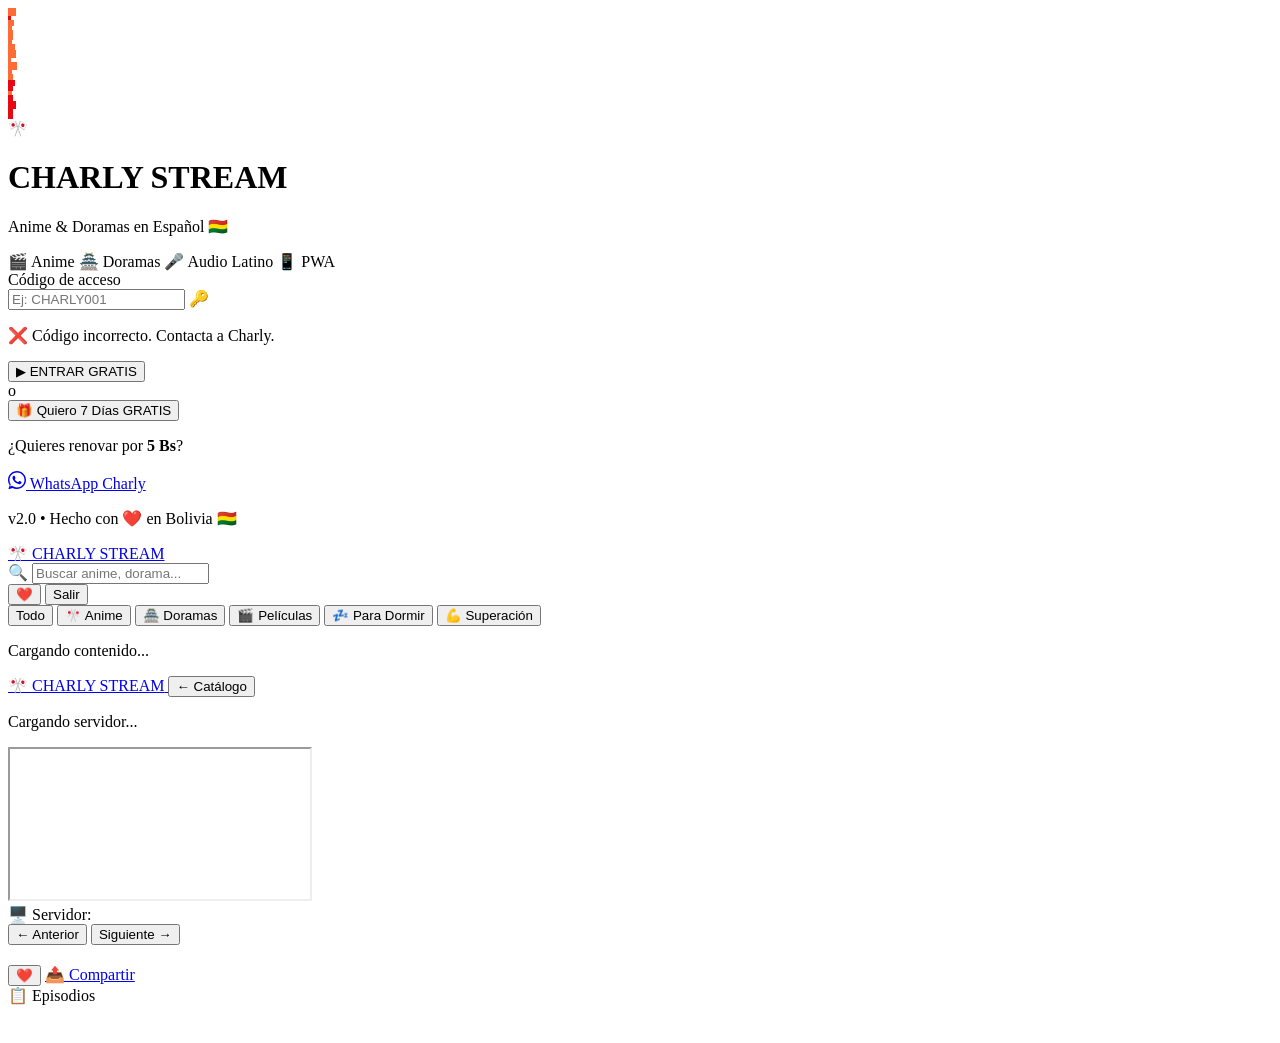
==== streaming/index.html @ 11059c63 "v2.1 auto-servidores Consumet" ====
<!DOCTYPE html>
<html lang="es">
<head>
  <meta charset="UTF-8">
  <meta name="viewport" content="width=device-width, initial-scale=1.0, viewport-fit=cover">
  <title>CHARLY STREAM — Anime & Doramas en Español</title>
  <meta name="description" content="Mira anime y doramas chinos con audio en español. La mejor plataforma de streaming gratuita de Bolivia.">
  <meta name="theme-color" content="#e50914">
  <meta name="mobile-web-app-capable" content="yes">
  <meta name="apple-mobile-web-app-capable" content="yes">
  <meta name="apple-mobile-web-app-status-bar-style" content="black-translucent">
  <meta property="og:title" content="CHARLY STREAM">
  <meta property="og:description" content="Anime & Doramas en Español — Bolivia 🇧🇴">
  <meta property="og:image" content="icons/icon-512.png">
  <link rel="manifest" href="manifest.json">
  <link rel="icon" href="icons/icon-192.png">
  <link rel="apple-touch-icon" href="icons/icon-192.png">
  <link rel="preconnect" href="https://fonts.googleapis.com">
  <link rel="preconnect" href="https://fonts.gstatic.com" crossorigin>
  <link href="https://fonts.googleapis.com/css2?family=Outfit:wght@300;400;500;600;700;800;900&display=swap" rel="stylesheet">
  <link rel="stylesheet" href="styles.css">
</head>
<body>

<!-- ═══════════════════════════════════════
     PAGE 1: LOGIN
═══════════════════════════════════════ -->
<div id="page-login" class="page active">
  <div class="login-particles" id="particles"></div>
  <div class="login-box">
    <div class="login-logo">
      <img src="icons/icon-192.png" alt="Charly Stream" class="login-img-logo" onerror="this.style.display='none'">
      <span class="login-icon-fallback">🎌</span>
    </div>
    <h1 class="login-title">CHARLY STREAM</h1>
    <p class="login-subtitle">Anime & Doramas en Español 🇧🇴</p>
    <div class="login-badges">
      <span class="badge">🎬 Anime</span>
      <span class="badge">🏯 Doramas</span>
      <span class="badge">🎤 Audio Latino</span>
      <span class="badge">📱 PWA</span>
    </div>
    <div class="login-form">
      <label class="form-label" for="input-codigo">Código de acceso</label>
      <div class="form-wrap">
        <input id="input-codigo" class="form-input" type="text"
          placeholder="Ej: CHARLY001" maxlength="20"
          autocomplete="off" autocapitalize="characters">
        <span class="form-icon">🔑</span>
      </div>
      <p class="form-error" id="form-error">❌ Código incorrecto. Contacta a Charly.</p>
      <button class="btn-primary" id="btn-ingresar" onclick="ingresarConCodigo()">
        <span>▶ ENTRAR GRATIS</span>
      </button>
      <div class="divider"><span>o</span></div>
      <button class="btn-trial" onclick="mostrarPrueba()">🎁 Quiero 7 Días GRATIS</button>
    </div>
    <div class="login-footer">
      <p>¿Quieres renovar por <strong>5 Bs</strong>?</p>
      <a href="https://wa.me/59165657865?text=Hola%20Charly%2C%20quiero%20acceso%20a%20Charly%20Stream" class="btn-wa" target="_blank">
        <svg width="18" height="18" viewBox="0 0 24 24" fill="currentColor"><path d="M17.472 14.382c-.297-.149-1.758-.867-2.03-.967-.273-.099-.471-.148-.67.15-.197.297-.767.966-.94 1.164-.173.199-.347.223-.644.075-.297-.15-1.255-.463-2.39-1.475-.883-.788-1.48-1.761-1.653-2.059-.173-.297-.018-.458.13-.606.134-.133.298-.347.446-.52.149-.174.198-.298.298-.497.099-.198.05-.371-.025-.52-.075-.149-.669-1.612-.916-2.207-.242-.579-.487-.5-.669-.51-.173-.008-.371-.01-.57-.01-.198 0-.52.074-.792.372-.272.297-1.04 1.016-1.04 2.479 0 1.462 1.065 2.875 1.213 3.074.149.198 2.096 3.2 5.077 4.487.709.306 1.262.489 1.694.625.712.227 1.36.195 1.871.118.571-.085 1.758-.719 2.006-1.413.248-.694.248-1.289.173-1.413-.074-.124-.272-.198-.57-.347z"/><path d="M12 0C5.373 0 0 5.373 0 12c0 2.625.846 5.059 2.284 7.034L.789 23.492a.5.5 0 00.612.638l4.769-1.416A11.94 11.94 0 0012 24c6.627 0 12-5.373 12-12S18.627 0 12 0zm0 22c-2.239 0-4.308-.724-5.993-1.953l-.42-.305-2.834.841.89-2.722-.334-.444A9.96 9.96 0 012 12C2 6.477 6.477 2 12 2s10 4.477 10 10-4.477 10-10 10z"/></svg>
        WhatsApp Charly
      </a>
    </div>
    <p class="login-version">v2.0 • Hecho con ❤️ en Bolivia 🇧🇴</p>
  </div>
</div>

<!-- ═══════════════════════════════════════
     PAGE 2: CATÁLOGO
═══════════════════════════════════════ -->
<div id="page-catalog" class="page">

  <!-- Navbar -->
  <nav class="navbar" id="navbar">
    <a href="#" class="nav-logo" onclick="irACatalogo(); return false;">
      <span class="nav-logo-icon">🎌</span>
      <span class="nav-logo-text">CHARLY STREAM</span>
    </a>
    <div class="nav-search-wrap">
      <span class="nav-search-icon">🔍</span>
      <input id="search-input" type="text" placeholder="Buscar anime, dorama..." oninput="buscar(this.value)">
    </div>
    <div class="nav-right">
      <span id="nav-dias" class="nav-dias"></span>
      <button class="nav-fav-btn" onclick="toggleFavoritesView()" title="Mis Favoritos">❤️</button>
      <button class="nav-exit-btn" onclick="cerrarSesion()">Salir</button>
    </div>
  </nav>

  <!-- Hero Slider -->
  <div class="hero-section" id="hero-section">
    <div class="hero-slider" id="hero-slider">
      <div class="hero-slide active" id="hero-slide-0">
        <div class="hero-bg" id="hero-bg-0"></div>
        <div class="hero-overlay"></div>
        <div class="hero-content" id="hero-content-0"></div>
      </div>
      <div class="hero-slide" id="hero-slide-1">
        <div class="hero-bg" id="hero-bg-1"></div>
        <div class="hero-overlay"></div>
        <div class="hero-content" id="hero-content-1"></div>
      </div>
      <div class="hero-slide" id="hero-slide-2">
        <div class="hero-bg" id="hero-bg-2"></div>
        <div class="hero-overlay"></div>
        <div class="hero-content" id="hero-content-2"></div>
      </div>
    </div>
    <div class="hero-dots" id="hero-dots"></div>
  </div>

  <!-- Filtros -->
  <div class="filters-bar">
    <button class="filter-btn active" onclick="filtrar('todo',this)" id="filter-todo">Todo</button>
    <button class="filter-btn" onclick="filtrar('anime',this)">🎌 Anime</button>
    <button class="filter-btn" onclick="filtrar('dorama',this)">🏯 Doramas</button>
    <button class="filter-btn" onclick="filtrar('pelicula',this)">🎬 Películas</button>
    <button class="filter-btn" onclick="filtrar('dormir',this)">💤 Para Dormir</button>
    <button class="filter-btn" onclick="filtrar('superacion',this)">💪 Superación</button>
  </div>

  <!-- Cargando... -->
  <div class="loading-state" id="loading-state">
    <div class="spinner"></div>
    <p>Cargando contenido...</p>
  </div>

  <!-- Catálogo Principal -->
  <main class="catalog-main" id="catalog-main" style="display:none">

    <!-- Búsqueda -->
    <div id="search-results" style="display:none">
      <div class="section-header">
        <span class="section-title">🔍 Resultados: <span id="search-term" style="color:var(--red)"></span></span>
      </div>
      <div class="cards-grid" id="search-grid"></div>
    </div>

    <!-- Favoritos -->
    <div id="fav-section" style="display:none">
      <div class="section-header">
        <span class="section-title">❤️ Mis Favoritos</span>
        <a href="#" class="see-all" onclick="toggleFavoritesView();return false;">← Volver</a>
      </div>
      <div class="cards-grid" id="fav-grid"></div>
      <p id="fav-empty" style="display:none;color:var(--text3);padding:20px;">Aún no tienes favoritos. Haz clic en ❤️ en cualquier título.</p>
    </div>

    <!-- Continuar Viendo -->
    <div class="section-row" id="sec-continuar" style="display:none">
      <div class="section-header">
        <span class="section-title">▶ Continuar Viendo</span>
      </div>
      <div class="cards-row" id="grid-continuar"></div>
    </div>

    <!-- Top 10 -->
    <div class="section-row" id="sec-top10">
      <div class="section-header">
        <span class="section-title">🔥 Top 10 Esta Semana</span>
      </div>
      <div class="cards-row top10-row" id="grid-top10"></div>
    </div>

    <!-- Anime -->
    <div class="section-row" id="sec-anime">
      <div class="section-header">
        <span class="section-title">🎌 Anime Explosivo</span>
        <a href="#" class="see-all" onclick="filtrar('anime',null);return false;">Ver todo →</a>
      </div>
      <div class="cards-row" id="grid-anime"></div>
    </div>

    <!-- Doramas -->
    <div class="section-row" id="sec-doramas">
      <div class="section-header">
        <span class="section-title">🏯 Doramas Chinos</span>
        <a href="#" class="see-all" onclick="filtrar('dorama',null);return false;">Ver todo →</a>
      </div>
      <div class="cards-row" id="grid-doramas"></div>
    </div>

    <!-- Películas -->
    <div class="section-row" id="sec-peliculas">
      <div class="section-header">
        <span class="section-title">🎬 Películas</span>
        <a href="#" class="see-all" onclick="filtrar('pelicula',null);return false;">Ver todo →</a>
      </div>
      <div class="cards-row" id="grid-peliculas"></div>
    </div>

    <!-- Para Dormir -->
    <div class="section-row" id="sec-dormir">
      <div class="section-header">
        <span class="section-title">💤 Para Dormir</span>
        <a href="#" class="see-all" onclick="filtrar('dormir',null);return false;">Ver todo →</a>
      </div>
      <div class="cards-row" id="grid-dormir"></div>
    </div>

    <!-- Superación -->
    <div class="section-row" id="sec-superacion">
      <div class="section-header">
        <span class="section-title">💪 Mensajes de Superación</span>
        <a href="#" class="see-all" onclick="filtrar('superacion',null);return false;">Ver todo →</a>
      </div>
      <div class="cards-row" id="grid-superacion"></div>
    </div>

  </main>

  <!-- Modal Detalle -->
  <div class="modal-overlay" id="modal-detail" style="display:none" onclick="cerrarDetalle(event)">
    <div class="modal-detail-box" id="modal-detail-box">
      <button class="modal-close" onclick="cerrarDetalle()">✕</button>
      <div class="detail-hero">
        <img id="detail-banner" src="" alt="" class="detail-banner-img">
        <div class="detail-hero-overlay"></div>
        <div class="detail-hero-content">
          <div id="detail-badge" class="detail-type-badge"></div>
          <h2 id="detail-title" class="detail-title"></h2>
          <div class="detail-meta" id="detail-meta"></div>
          <div class="detail-btns">
            <button class="btn-play-detail" id="detail-play-btn" onclick="reproducirDesdeDetalle()">▶ Reproducir</button>
            <button class="btn-fav-detail" id="detail-fav-btn" onclick="toggleFavorito()">❤️ Favorito</button>
          </div>
        </div>
      </div>
      <div class="detail-body">
        <p id="detail-sinopsis" class="detail-sinopsis"></p>
        <div class="detail-tags" id="detail-tags"></div>
        <div id="detail-episodes-wrap" class="detail-episodes-wrap">
          <h3 class="detail-ep-title">📋 Episodios</h3>
          <div class="detail-episodes" id="detail-episodes"></div>
        </div>
        <div id="detail-servers-wrap" style="display:none">
          <h3 class="detail-ep-title">🖥️ Servidores</h3>
          <div class="server-btns" id="detail-servers"></div>
        </div>
      </div>
    </div>
  </div>

</div>

<!-- ═══════════════════════════════════════
     PAGE 3: REPRODUCTOR
═══════════════════════════════════════ -->
<div id="page-player" class="page">

  <nav class="navbar navbar-player">
    <a href="#" class="nav-logo" onclick="irACatalogo(); return false;">
      <span class="nav-logo-icon">🎌</span>
      <span class="nav-logo-text">CHARLY STREAM</span>
    </a>
    <button class="btn-back-catalog" onclick="irACatalogo()">← Catálogo</button>
  </nav>

  <div class="player-layout">

    <!-- Video principal -->
    <div class="player-main">
      <div class="player-wrap" id="player-wrap">
        <!-- HLS nativo -->
        <video id="player-video" class="player-video" controls playsinline
          style="display:none"></video>
        <!-- iframe embed -->
        <div class="iframe-loading" id="iframe-loading">
          <div class="spinner"></div>
          <p>Cargando servidor...</p>
        </div>
        <iframe id="player-iframe" class="player-iframe"
          src="about:blank"
          allow="autoplay; fullscreen; picture-in-picture"
          allowfullscreen></iframe>
        <!-- Error servidor -->
        <div class="server-error" id="server-error" style="display:none">
          <div>😞</div>
          <p>Este servidor no está disponible.</p>
          <button onclick="intentarSiguienteServidor()">Intentar Servidor Siguiente →</button>
        </div>
      </div>

      <!-- Controles multi-servidor -->
      <div class="player-controls-bar">
        <div class="server-selector" id="server-selector">
          <span class="server-label">🖥️ Servidor:</span>
          <div class="server-btns-row" id="server-btns-row"></div>
        </div>
        <div class="player-ep-nav">
          <button class="btn-prev-ep" id="btn-prev-ep" onclick="cambiarEpisodio(-1)">← Anterior</button>
          <button class="btn-next-ep" id="btn-next-ep" onclick="cambiarEpisodio(1)">Siguiente →</button>
        </div>
      </div>

      <!-- Info del episodio -->
      <div class="player-info-bar">
        <div>
          <h2 class="player-show-title" id="player-show-title"></h2>
          <p class="player-ep-label" id="player-ep-label"></p>
        </div>
        <div class="player-info-actions">
          <button class="btn-fav-player" id="btn-fav-player" onclick="toggleFavorito()">❤️</button>
          <a id="btn-wa-share" href="#" class="btn-share-wa" target="_blank">📤 Compartir</a>
        </div>
      </div>
      <div class="player-sinopsis" id="player-sinopsis"></div>
    </div>

    <!-- Sidebar episodios -->
    <div class="player-sidebar" id="player-sidebar">
      <div class="sidebar-title">📋 Episodios</div>
      <div class="episodes-list" id="episodes-list"></div>
    </div>

  </div>

  <!-- Countdown siguiente episodio -->
  <div class="next-ep-countdown" id="next-ep-countdown" style="display:none">
    <div class="next-ep-info">
      <span>Siguiente episodio en</span>
      <strong id="countdown-num">10</strong>
    </div>
    <div class="next-ep-actions">
      <button onclick="cancelarCountdown()">Cancelar</button>
      <button class="btn-next-now" onclick="reproducirSiguienteEpisodio()">▶ Reproducir Ahora</button>
    </div>
  </div>

</div>

<!-- ═══════════════════════════════════════
     MODAL: ACCESO EXPIRADO
═══════════════════════════════════════ -->
<div class="modal-overlay" id="modal-expiry" style="display:none">
  <div class="modal-box">
    <div class="modal-icon">⏰</div>
    <h2 class="modal-title">¡Tu acceso expiró!</h2>
    <p class="modal-desc">Renueva tu acceso por solo:</p>
    <div class="modal-price">5 Bs / mes</div>
    <a href="https://wa.me/59165657865?text=Hola%20Charly%2C%20quiero%20renovar%20mi%20acceso%20a%20Charly%20Stream%20-%205%20Bs" class="btn-wa" target="_blank">
      <svg width="18" height="18" viewBox="0 0 24 24" fill="currentColor"><path d="M17.472 14.382c-.297-.149-1.758-.867-2.03-.967-.273-.099-.471-.148-.67.15-.197.297-.767.966-.94 1.164-.173.199-.347.223-.644.075-.297-.15-1.255-.463-2.39-1.475-.883-.788-1.48-1.761-1.653-2.059-.173-.297-.018-.458.13-.606.134-.133.298-.347.446-.52.149-.174.198-.298.298-.497.099-.198.05-.371-.025-.52-.075-.149-.669-1.612-.916-2.207-.242-.579-.487-.5-.669-.51-.173-.008-.371-.01-.57-.01-.198 0-.52.074-.792.372-.272.297-1.04 1.016-1.04 2.479 0 1.462 1.065 2.875 1.213 3.074.149.198 2.096 3.2 5.077 4.487.709.306 1.262.489 1.694.625.712.227 1.36.195 1.871.118.571-.085 1.758-.719 2.006-1.413.248-.694.248-1.289.173-1.413-.074-.124-.272-.198-.57-.347z"/><path d="M12 0C5.373 0 0 5.373 0 12c0 2.625.846 5.059 2.284 7.034L.789 23.492a.5.5 0 00.612.638l4.769-1.416A11.94 11.94 0 0012 24c6.627 0 12-5.373 12-12S18.627 0 12 0zm0 22c-2.239 0-4.308-.724-5.993-1.953l-.42-.305-2.834.841.89-2.722-.334-.444A9.96 9.96 0 012 12C2 6.477 6.477 2 12 2s10 4.477 10 10-4.477 10-10 10z"/></svg>
      Pagar 5 Bs — WhatsApp
    </a>
    <br><br>
    <button onclick="cerrarSesion()" class="btn-logout-modal">Cerrar sesión</button>
  </div>
</div>

<!-- Toast -->
<div class="toast" id="toast"></div>

<!-- WhatsApp flotante -->
<a href="https://wa.me/59165657865" class="wa-float" target="_blank" aria-label="WhatsApp">
  <svg width="26" height="26" viewBox="0 0 24 24" fill="#fff"><path d="M17.472 14.382c-.297-.149-1.758-.867-2.03-.967-.273-.099-.471-.148-.67.15-.197.297-.767.966-.94 1.164-.173.199-.347.223-.644.075-.297-.15-1.255-.463-2.39-1.475-.883-.788-1.48-1.761-1.653-2.059-.173-.297-.018-.458.13-.606.134-.133.298-.347.446-.52.149-.174.198-.298.298-.497.099-.198.05-.371-.025-.52-.075-.149-.669-1.612-.916-2.207-.242-.579-.487-.5-.669-.51-.173-.008-.371-.01-.57-.01-.198 0-.52.074-.792.372-.272.297-1.04 1.016-1.04 2.479 0 1.462 1.065 2.875 1.213 3.074.149.198 2.096 3.2 5.077 4.487.709.306 1.262.489 1.694.625.712.227 1.36.195 1.871.118.571-.085 1.758-.719 2.006-1.413.248-.694.248-1.289.173-1.413-.074-.124-.272-.198-.57-.347z"/><path d="M12 0C5.373 0 0 5.373 0 12c0 2.625.846 5.059 2.284 7.034L.789 23.492a.5.5 0 00.612.638l4.769-1.416A11.94 11.94 0 0012 24c6.627 0 12-5.373 12-12S18.627 0 12 0zm0 22c-2.239 0-4.308-.724-5.993-1.953l-.42-.305-2.834.841.89-2.722-.334-.444A9.96 9.96 0 012 12C2 6.477 6.477 2 12 2s10 4.477 10 10-4.477 10-10 10z"/></svg>
  <span class="wa-pulse"></span>
</a>

<!-- HLS.js -->
<script src="https://cdn.jsdelivr.net/npm/hls.js@1.5.7/dist/hls.min.js"></script>
<script src="datos.js"></script>
<script src="app.js"></script>
</body>
</html>
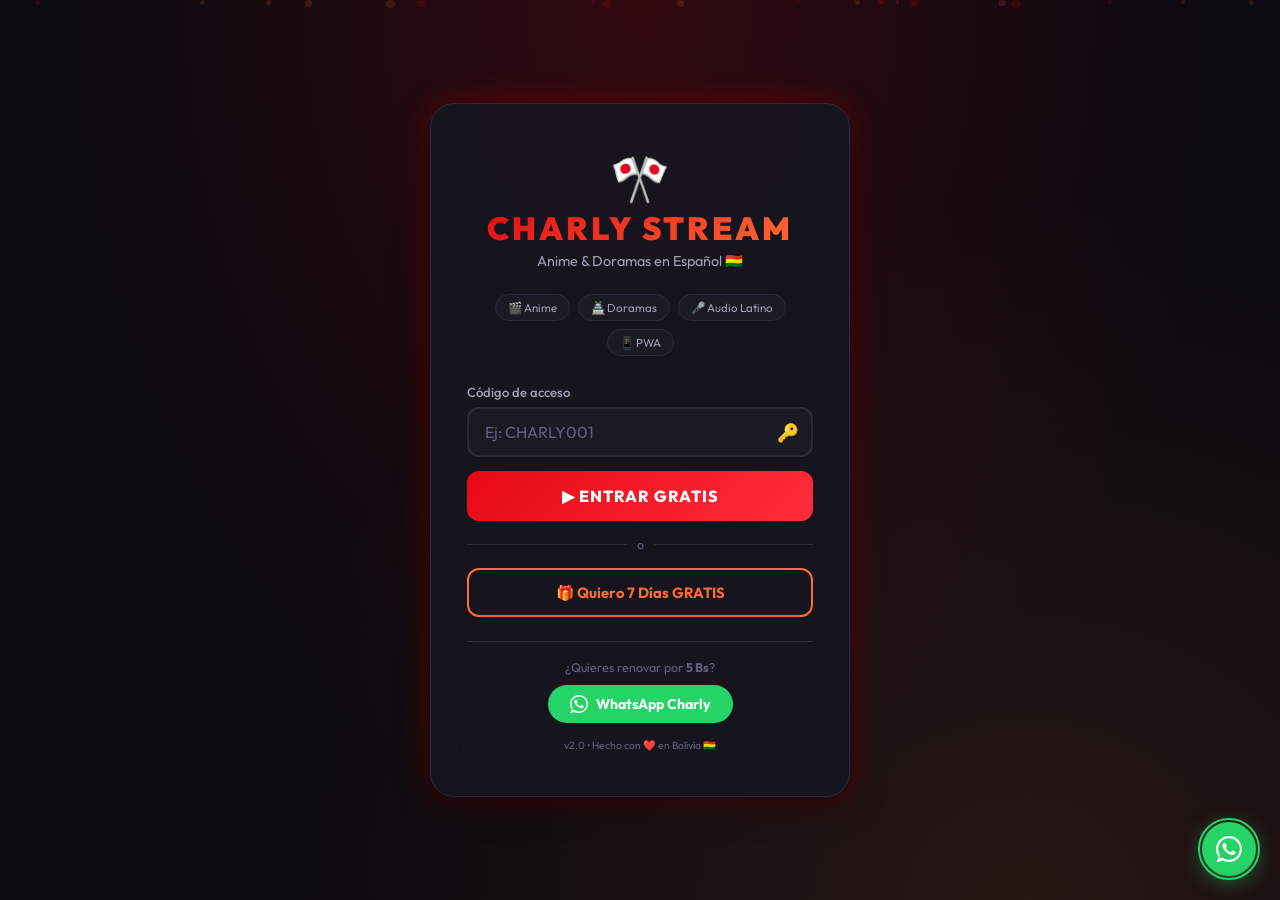
==== commit 1bce056f: "v2.1 auto-servidores Consumet" ====
--- a/streaming/index.html
+++ b/streaming/index.html
@@ -116,6 +116,8 @@
     <button class="filter-btn" onclick="filtrar('anime',this)">🎌 Anime</button>
     <button class="filter-btn" onclick="filtrar('dorama',this)">🏯 Doramas</button>
     <button class="filter-btn" onclick="filtrar('pelicula',this)">🎬 Películas</button>
+    <button class="filter-btn filter-btn-sport" onclick="filtrar('deporte',this)">⚽ Deportes</button>
+    <button class="filter-btn filter-btn-music" onclick="filtrar('musica',this)">🎵 Música</button>
     <button class="filter-btn" onclick="filtrar('dormir',this)">💤 Para Dormir</button>
     <button class="filter-btn" onclick="filtrar('superacion',this)">💪 Superación</button>
   </div>
@@ -197,6 +199,24 @@
         <a href="#" class="see-all" onclick="filtrar('dormir',null);return false;">Ver todo →</a>
       </div>
       <div class="cards-row" id="grid-dormir"></div>
+    </div>
+
+    <!-- Deportes -->
+    <div class="section-row" id="sec-deportes">
+      <div class="section-header">
+        <span class="section-title">⚽ Deportes en Vivo — Mundial 2026</span>
+        <a href="#" class="see-all" onclick="filtrar('deporte',null);return false;">Ver todo →</a>
+      </div>
+      <div class="cards-row" id="grid-deportes"></div>
+    </div>
+
+    <!-- Música -->
+    <div class="section-row" id="sec-musica">
+      <div class="section-header">
+        <span class="section-title">🎵 Música Latina — Top Hits</span>
+        <a href="#" class="see-all" onclick="filtrar('musica',null);return false;">Ver todo →</a>
+      </div>
+      <div class="cards-row" id="grid-musica"></div>
     </div>
 
     <!-- Superación -->
@@ -359,6 +379,21 @@
 
 <!-- HLS.js -->
 <script src="https://cdn.jsdelivr.net/npm/hls.js@1.5.7/dist/hls.min.js"></script>
+
+<!-- Music Player Bar -->
+<div class="music-bar" id="music-bar" style="display:none">
+  <img class="music-bar-thumb" id="music-bar-thumb" src="" alt="">
+  <div class="music-bar-info">
+    <div class="music-bar-title" id="music-bar-title">—</div>
+    <div class="music-bar-artist" id="music-bar-artist">Charly Stream Music</div>
+  </div>
+  <div class="music-bar-controls">
+    <button class="music-ctrl-btn" onclick="musicPrev()" title="Anterior">⏮</button>
+    <button class="music-ctrl-btn music-play-btn" id="music-play-btn" onclick="musicPlayPause()" title="Play/Pause">⏸</button>
+    <button class="music-ctrl-btn" onclick="musicNext()" title="Siguiente">⏭</button>
+    <button class="music-ctrl-btn" onclick="musicClose()" title="Cerrar">✕</button>
+  </div>
+</div>
 <script src="datos.js"></script>
 <script src="app.js"></script>
 </body>
--- a/streaming/styles.css
+++ b/streaming/styles.css
@@ -0,0 +1,291 @@
+@import url('https://fonts.googleapis.com/css2?family=Outfit:wght@300;400;500;600;700;800;900&display=swap');
+:root{--bg:#0a0a0f;--bg2:#111118;--bg3:#1a1a24;--card:#16161f;--border:#2a2a3a;--red:#e50914;--red2:#ff2d3a;--orange:#ff6b35;--gold:#ffd700;--text:#fff;--text2:#a0a0b8;--text3:#606080;--r:12px;--shadow:0 8px 32px rgba(0,0,0,.6);--glow:0 0 30px rgba(229,9,20,.4);--tr:all .3s cubic-bezier(.4,0,.2,1);}
+*,*::before,*::after{margin:0;padding:0;box-sizing:border-box;}
+html{scroll-behavior:smooth;}
+body{font-family:'Outfit',sans-serif;background:var(--bg);color:var(--text);overflow-x:hidden;min-height:100vh;}
+a{text-decoration:none;color:inherit;}
+img{max-width:100%;display:block;}
+button{cursor:pointer;border:none;background:none;font-family:inherit;}
+::-webkit-scrollbar{width:5px;height:5px;}
+::-webkit-scrollbar-track{background:var(--bg2);}
+::-webkit-scrollbar-thumb{background:var(--red);border-radius:3px;}
+.page{display:none;min-height:100vh;}
+.page.active{display:block;}
+/* LOGIN */
+#page-login.active{display:flex;align-items:center;justify-content:center;min-height:100vh;padding:20px;background:radial-gradient(ellipse at 50% 0%,rgba(229,9,20,.18) 0%,transparent 65%),radial-gradient(ellipse at 80% 100%,rgba(255,107,53,.12) 0%,transparent 55%),var(--bg);}
+.login-particles{position:fixed;inset:0;pointer-events:none;z-index:0;overflow:hidden;}
+.particle{position:absolute;border-radius:50%;animation:floatUp linear infinite;opacity:.15;}
+@keyframes floatUp{from{transform:translateY(100vh) scale(0);opacity:.2;}to{transform:translateY(-10vh) scale(1);opacity:0;}}
+.login-box{position:relative;z-index:1;background:rgba(22,22,31,.92);border:1px solid var(--border);border-radius:24px;padding:44px 36px;width:100%;max-width:420px;box-shadow:var(--shadow),var(--glow);backdrop-filter:blur(20px);text-align:center;animation:slideUp .6s ease;}
+@keyframes slideUp{from{opacity:0;transform:translateY(28px);}to{opacity:1;transform:translateY(0);}}
+.login-img-logo{width:70px;height:70px;border-radius:50%;margin:0 auto 6px;border:2px solid var(--red);}
+.login-icon-fallback{font-size:3rem;display:block;}
+.login-title{font-size:2rem;font-weight:900;letter-spacing:3px;background:linear-gradient(135deg,var(--red),var(--orange));-webkit-background-clip:text;-webkit-text-fill-color:transparent;margin-bottom:4px;}
+.login-subtitle{color:var(--text2);font-size:.9rem;margin-bottom:24px;}
+.login-badges{display:flex;gap:8px;justify-content:center;flex-wrap:wrap;margin-bottom:28px;}
+.badge{background:var(--bg3);border:1px solid var(--border);border-radius:20px;padding:5px 12px;font-size:.72rem;color:var(--text2);}
+.login-form{text-align:left;}
+.form-label{display:block;font-size:.82rem;color:var(--text2);margin-bottom:7px;font-weight:500;}
+.form-wrap{position:relative;margin-bottom:14px;}
+.form-input{width:100%;padding:13px 44px 13px 16px;background:var(--bg3);border:2px solid var(--border);border-radius:var(--r);color:var(--text);font-size:1rem;font-family:inherit;font-weight:700;letter-spacing:2px;transition:var(--tr);outline:none;text-transform:uppercase;}
+.form-input:focus{border-color:var(--red);box-shadow:0 0 0 3px rgba(229,9,20,.15);}
+.form-input::placeholder{color:var(--text3);text-transform:none;letter-spacing:0;font-weight:400;}
+.form-icon{position:absolute;right:14px;top:50%;transform:translateY(-50%);font-size:1.1rem;pointer-events:none;}
+.form-error{color:#ff4d4f;font-size:.78rem;margin-bottom:10px;display:none;}
+.form-error.show{display:block;}
+.btn-primary{width:100%;padding:15px;border-radius:var(--r);background:linear-gradient(135deg,var(--red),var(--red2));color:#fff;font-size:1rem;font-weight:800;letter-spacing:1px;transition:var(--tr);position:relative;overflow:hidden;}
+.btn-primary:hover{transform:translateY(-2px);box-shadow:var(--glow);}
+.divider{display:flex;align-items:center;gap:10px;margin:16px 0;color:var(--text3);font-size:.78rem;}
+.divider::before,.divider::after{content:'';flex:1;height:1px;background:var(--border);}
+.btn-trial{width:100%;padding:13px;border-radius:var(--r);border:2px solid var(--orange);color:var(--orange);font-size:.92rem;font-weight:700;transition:var(--tr);}
+.btn-trial:hover{background:var(--orange);color:#fff;transform:translateY(-2px);}
+.login-footer{margin-top:24px;padding-top:18px;border-top:1px solid var(--border);text-align:center;}
+.login-footer p{font-size:.78rem;color:var(--text3);margin-bottom:10px;}
+.btn-wa{display:inline-flex;align-items:center;gap:8px;background:#25D366;color:#fff;padding:10px 22px;border-radius:50px;font-weight:700;font-size:.88rem;transition:var(--tr);}
+.btn-wa:hover{background:#1da851;transform:translateY(-2px);box-shadow:0 4px 20px rgba(37,211,102,.4);}
+.login-version{margin-top:16px;font-size:.65rem;color:var(--text3);}
+/* NAVBAR */
+.navbar{position:fixed;top:0;left:0;right:0;z-index:100;padding:10px 20px;background:linear-gradient(180deg,rgba(10,10,15,.98) 0%,rgba(10,10,15,.85) 100%);backdrop-filter:blur(20px);border-bottom:1px solid rgba(255,255,255,.05);display:flex;align-items:center;justify-content:space-between;gap:12px;}
+.nav-logo{display:flex;align-items:center;gap:8px;flex-shrink:0;}
+.nav-logo-icon{font-size:1.5rem;}
+.nav-logo-text{font-size:1.2rem;font-weight:900;letter-spacing:2px;background:linear-gradient(135deg,var(--red),var(--orange));-webkit-background-clip:text;-webkit-text-fill-color:transparent;}
+.nav-search-wrap{flex:1;max-width:320px;position:relative;}
+.nav-search-wrap input{width:100%;padding:9px 14px 9px 38px;background:var(--bg3);border:1px solid var(--border);border-radius:50px;color:var(--text);font-family:inherit;font-size:.88rem;outline:none;transition:var(--tr);}
+.nav-search-wrap input:focus{border-color:var(--red);}
+.nav-search-icon{position:absolute;left:12px;top:50%;transform:translateY(-50%);color:var(--text3);font-size:.9rem;}
+.nav-right{display:flex;align-items:center;gap:8px;}
+.nav-dias{font-size:.78rem;color:var(--text2);padding:6px 12px;border:1px solid var(--border);border-radius:50px;white-space:nowrap;}
+.nav-fav-btn,.nav-exit-btn{padding:7px 14px;border-radius:50px;font-size:.82rem;font-weight:600;transition:var(--tr);border:1px solid var(--border);color:var(--text2);}
+.nav-fav-btn:hover{border-color:var(--red);color:var(--red);}
+.nav-exit-btn:hover{background:var(--red);color:#fff;border-color:var(--red);}
+.navbar-player .btn-back-catalog{padding:8px 16px;border-radius:50px;border:1px solid var(--border);color:var(--text2);font-size:.85rem;font-weight:600;transition:var(--tr);}
+.navbar-player .btn-back-catalog:hover{background:var(--red);color:#fff;border-color:var(--red);}
+/* HERO */
+.hero-section{position:relative;height:520px;overflow:hidden;margin-top:60px;}
+.hero-slider{width:100%;height:100%;}
+.hero-slide{position:absolute;inset:0;opacity:0;transition:opacity .8s ease;}
+.hero-slide.active{opacity:1;}
+.hero-bg{position:absolute;inset:0;background-size:cover;background-position:center;animation:heroZoom 10s ease-in-out infinite alternate;}
+@keyframes heroZoom{from{transform:scale(1);}to{transform:scale(1.05);}}
+.hero-overlay{position:absolute;inset:0;background:linear-gradient(to right,rgba(10,10,15,.95) 0%,rgba(10,10,15,.6) 50%,transparent 100%),linear-gradient(to top,rgba(10,10,15,1) 0%,transparent 50%);}
+.hero-content{position:absolute;bottom:70px;left:44px;max-width:500px;}
+.hero-badge-type{display:inline-flex;padding:4px 12px;border-radius:4px;font-size:.7rem;font-weight:800;letter-spacing:1px;background:var(--red);margin-bottom:12px;}
+.hero-title-main{font-size:2.6rem;font-weight:900;line-height:1.1;margin-bottom:8px;}
+.hero-meta-row{display:flex;align-items:center;gap:10px;margin-bottom:10px;flex-wrap:wrap;}
+.hero-meta-row span{font-size:.82rem;color:var(--text2);}
+.hero-rating-badge{color:var(--gold)!important;font-weight:700!important;}
+.hero-desc-text{font-size:.9rem;color:var(--text2);line-height:1.6;margin-bottom:20px;display:-webkit-box;-webkit-line-clamp:3;-webkit-box-orient:vertical;overflow:hidden;}
+.hero-action-btns{display:flex;gap:10px;flex-wrap:wrap;}
+.btn-hero-play{display:flex;align-items:center;gap:8px;padding:12px 26px;border-radius:50px;background:var(--red);color:#fff;font-size:.95rem;font-weight:800;transition:var(--tr);border:none;cursor:pointer;}
+.btn-hero-play:hover{background:var(--red2);transform:scale(1.04);box-shadow:var(--glow);}
+.btn-hero-info{display:flex;align-items:center;gap:8px;padding:12px 22px;border-radius:50px;background:rgba(255,255,255,.15);color:#fff;font-size:.95rem;font-weight:700;backdrop-filter:blur(10px);border:1px solid rgba(255,255,255,.2);cursor:pointer;transition:var(--tr);}
+.btn-hero-info:hover{background:rgba(255,255,255,.25);}
+.hero-dots{position:absolute;bottom:20px;left:44px;display:flex;gap:8px;z-index:10;}
+.hero-dot{width:8px;height:8px;border-radius:50%;background:rgba(255,255,255,.3);cursor:pointer;transition:var(--tr);}
+.hero-dot.active{background:var(--red);width:24px;border-radius:4px;}
+/* FILTERS */
+.filters-bar{display:flex;gap:8px;padding:14px 20px;overflow-x:auto;border-bottom:1px solid var(--border);}
+.filters-bar::-webkit-scrollbar{display:none;}
+.filter-btn{padding:7px 18px;border-radius:50px;border:1px solid var(--border);color:var(--text2);font-size:.82rem;font-weight:600;transition:var(--tr);white-space:nowrap;background:none;}
+.filter-btn:hover,.filter-btn.active{background:var(--red);border-color:var(--red);color:#fff;}
+/* LOADING */
+.loading-state{display:flex;flex-direction:column;align-items:center;justify-content:center;gap:14px;padding:80px 20px;color:var(--text2);}
+.spinner{width:40px;height:40px;border:3px solid var(--border);border-top-color:var(--red);border-radius:50%;animation:spin .8s linear infinite;}
+@keyframes spin{to{transform:rotate(360deg);}}
+/* CATALOG */
+.catalog-main{padding:0 20px 80px;}
+.section-row{margin:32px 0;}
+.section-header{display:flex;align-items:center;justify-content:space-between;margin-bottom:14px;}
+.section-title{font-size:1.1rem;font-weight:800;display:flex;align-items:center;gap:8px;}
+.section-title::before{content:'';width:4px;height:20px;background:var(--red);border-radius:2px;display:inline-block;}
+.see-all{font-size:.82rem;color:var(--red);font-weight:600;transition:var(--tr);}
+.see-all:hover{color:var(--orange);}
+.cards-row{display:flex;gap:12px;overflow-x:auto;padding-bottom:8px;scroll-snap-type:x mandatory;}
+.cards-row::-webkit-scrollbar{height:3px;}
+.cards-row::-webkit-scrollbar-thumb{background:var(--red);}
+.cards-grid{display:grid;grid-template-columns:repeat(auto-fill,minmax(150px,1fr));gap:14px;}
+/* CARD */
+.card{position:relative;border-radius:var(--r);overflow:hidden;background:var(--card);border:1px solid var(--border);transition:var(--tr);cursor:pointer;scroll-snap-align:start;flex-shrink:0;width:160px;}
+.card:hover{transform:translateY(-5px) scale(1.02);border-color:var(--red);box-shadow:0 12px 40px rgba(229,9,20,.3);}
+.card-poster{width:100%;height:230px;object-fit:cover;transition:var(--tr);}
+.card:hover .card-poster{transform:scale(1.05);}
+.card-overlay{position:absolute;inset:0;background:linear-gradient(to top,rgba(10,10,15,.95) 0%,transparent 55%);opacity:0;transition:var(--tr);display:flex;align-items:center;justify-content:center;}
+.card:hover .card-overlay{opacity:1;}
+.card-play{width:48px;height:48px;border-radius:50%;background:rgba(229,9,20,.9);display:flex;align-items:center;justify-content:center;font-size:1.2rem;transform:scale(.7);transition:var(--tr);}
+.card:hover .card-play{transform:scale(1);}
+.card-fav{position:absolute;top:8px;right:8px;font-size:1rem;opacity:0;transition:var(--tr);z-index:5;background:rgba(0,0,0,.5);border-radius:50%;width:30px;height:30px;display:flex;align-items:center;justify-content:center;}
+.card:hover .card-fav{opacity:1;}
+.card-fav.active{opacity:1!important;}
+.card-badge-new{position:absolute;top:8px;left:8px;background:var(--red);color:#fff;font-size:.6rem;font-weight:800;letter-spacing:1px;padding:3px 7px;border-radius:4px;}
+.card-progress{position:absolute;bottom:60px;left:0;right:0;height:3px;background:rgba(255,255,255,.1);}
+.card-progress-bar{height:100%;background:var(--red);transition:width .3s;}
+.card-info{padding:9px 11px;}
+.card-title{font-size:.82rem;font-weight:700;margin-bottom:3px;white-space:nowrap;overflow:hidden;text-overflow:ellipsis;}
+.card-meta-row{font-size:.7rem;color:var(--text2);display:flex;align-items:center;gap:6px;}
+.card-audio-badge{font-size:.62rem;padding:2px 7px;border-radius:10px;font-weight:700;}
+.card-audio-badge.latino{background:rgba(255,215,0,.15);color:var(--gold);}
+.card-audio-badge.subs{background:rgba(255,107,53,.15);color:var(--orange);}
+.card-rating-val{color:var(--gold);font-weight:700;}
+/* TOP10 */
+.top10-row .card{position:relative;}
+.top10-num{position:absolute;bottom:58px;left:-4px;font-size:4rem;font-weight:900;line-height:1;color:transparent;-webkit-text-stroke:2px var(--border);z-index:3;pointer-events:none;}
+.card:hover .top10-num{-webkit-text-stroke-color:var(--red);}
+/* DETAIL MODAL */
+.modal-overlay{position:fixed;inset:0;z-index:200;background:rgba(0,0,0,.85);backdrop-filter:blur(8px);display:flex;align-items:flex-end;justify-content:center;padding:0;}
+.modal-detail-box{background:var(--bg2);border-radius:24px 24px 0 0;width:100%;max-width:860px;max-height:92vh;overflow-y:auto;position:relative;animation:slideUpModal .4s ease;}
+@keyframes slideUpModal{from{transform:translateY(60px);opacity:0;}to{transform:translateY(0);opacity:1;}}
+.modal-close{position:absolute;top:14px;right:14px;z-index:10;width:34px;height:34px;border-radius:50%;background:rgba(0,0,0,.6);color:#fff;font-size:1rem;display:flex;align-items:center;justify-content:center;transition:var(--tr);}
+.modal-close:hover{background:var(--red);}
+.detail-hero{position:relative;height:280px;overflow:hidden;}
+.detail-banner-img{width:100%;height:100%;object-fit:cover;}
+.detail-hero-overlay{position:absolute;inset:0;background:linear-gradient(to top,rgba(17,17,24,1) 0%,rgba(17,17,24,.4) 60%,transparent 100%);}
+.detail-hero-content{position:absolute;bottom:20px;left:20px;right:20px;}
+.detail-type-badge{display:inline-flex;padding:3px 10px;border-radius:4px;font-size:.65rem;font-weight:800;background:var(--red);letter-spacing:1px;margin-bottom:8px;}
+.detail-title{font-size:1.6rem;font-weight:900;margin-bottom:6px;}
+.detail-meta{display:flex;gap:10px;flex-wrap:wrap;margin-bottom:12px;}
+.detail-meta span{font-size:.8rem;color:var(--text2);}
+.detail-btns{display:flex;gap:10px;}
+.btn-play-detail{display:flex;align-items:center;gap:7px;padding:11px 22px;border-radius:50px;background:var(--red);color:#fff;font-weight:800;font-size:.9rem;transition:var(--tr);border:none;cursor:pointer;}
+.btn-play-detail:hover{background:var(--red2);transform:scale(1.04);}
+.btn-fav-detail{padding:11px 18px;border-radius:50px;border:1px solid var(--border);color:var(--text2);font-size:.88rem;font-weight:600;transition:var(--tr);}
+.btn-fav-detail:hover,.btn-fav-detail.active{border-color:var(--red);color:var(--red);}
+.detail-body{padding:16px 20px 24px;}
+.detail-sinopsis{font-size:.9rem;color:var(--text2);line-height:1.7;margin-bottom:14px;}
+.detail-tags{display:flex;gap:7px;flex-wrap:wrap;margin-bottom:20px;}
+.detail-tag{background:var(--bg3);border:1px solid var(--border);border-radius:20px;padding:4px 12px;font-size:.72rem;color:var(--text2);}
+.detail-ep-title{font-size:1rem;font-weight:800;margin-bottom:12px;}
+.detail-episodes{display:flex;flex-direction:column;gap:8px;max-height:260px;overflow-y:auto;}
+.detail-ep-item{display:flex;align-items:center;gap:12px;padding:12px 14px;background:var(--bg3);border-radius:var(--r);cursor:pointer;transition:var(--tr);border:1px solid transparent;}
+.detail-ep-item:hover{border-color:var(--red);background:rgba(229,9,20,.08);}
+.detail-ep-num{min-width:36px;height:36px;border-radius:8px;background:var(--bg2);display:flex;align-items:center;justify-content:center;font-size:.8rem;font-weight:700;color:var(--text2);}
+.detail-ep-info{flex:1;}
+.detail-ep-name{font-size:.85rem;font-weight:600;}
+.detail-ep-dur{font-size:.72rem;color:var(--text3);margin-top:2px;}
+.detail-ep-play{color:var(--red);opacity:0;transition:var(--tr);}
+.detail-ep-item:hover .detail-ep-play{opacity:1;}
+.server-btns{display:flex;gap:8px;flex-wrap:wrap;}
+.server-btn{padding:8px 16px;border-radius:var(--r);border:2px solid var(--border);background:var(--bg3);color:var(--text2);font-size:.82rem;font-weight:700;transition:var(--tr);cursor:pointer;}
+.server-btn:hover,.server-btn.active{border-color:var(--red);background:rgba(229,9,20,.12);color:var(--text);}
+/* PLAYER */
+#page-player{background:var(--bg);padding-top:60px;}
+.player-layout{display:flex;gap:0;min-height:calc(100vh - 60px);}
+.player-main{flex:1;min-width:0;}
+.player-wrap{position:relative;width:100%;padding-top:56.25%;background:#000;}
+.player-video{position:absolute;inset:0;width:100%;height:100%;border:none;}
+.player-iframe{position:absolute;inset:0;width:100%;height:100%;border:none;}
+.iframe-loading{position:absolute;inset:0;display:flex;flex-direction:column;align-items:center;justify-content:center;gap:12px;background:#000;color:var(--text2);z-index:5;}
+.server-error{position:absolute;inset:0;display:flex;flex-direction:column;align-items:center;justify-content:center;gap:14px;background:#0a0a0f;color:var(--text2);text-align:center;padding:20px;}
+.server-error div{font-size:3rem;}
+.server-error button{padding:10px 22px;border-radius:50px;background:var(--red);color:#fff;font-weight:700;transition:var(--tr);}
+.server-error button:hover{background:var(--red2);}
+.player-controls-bar{padding:12px 16px;background:var(--bg2);border-bottom:1px solid var(--border);display:flex;align-items:center;justify-content:space-between;gap:12px;flex-wrap:wrap;}
+.server-selector{display:flex;align-items:center;gap:8px;flex-wrap:wrap;}
+.server-label{font-size:.8rem;color:var(--text3);font-weight:600;}
+.server-btns-row{display:flex;gap:6px;flex-wrap:wrap;}
+.srv-btn{padding:6px 14px;border-radius:8px;border:2px solid var(--border);background:var(--bg3);color:var(--text2);font-size:.8rem;font-weight:700;cursor:pointer;transition:var(--tr);min-width:40px;text-align:center;}
+.srv-btn:hover{border-color:var(--orange);color:var(--orange);}
+.srv-btn.active{border-color:var(--red);background:rgba(229,9,20,.15);color:var(--text);}
+.srv-btn.loading{opacity:.5;pointer-events:none;}
+.player-ep-nav{display:flex;gap:8px;}
+.btn-prev-ep,.btn-next-ep{padding:7px 16px;border-radius:50px;font-size:.82rem;font-weight:700;transition:var(--tr);border:1px solid var(--border);color:var(--text2);}
+.btn-next-ep{background:var(--red);color:#fff;border-color:var(--red);}
+.btn-prev-ep:hover{border-color:var(--text2);color:var(--text);}
+.btn-next-ep:hover{background:var(--red2);}
+.player-info-bar{padding:16px;display:flex;align-items:flex-start;justify-content:space-between;gap:12px;}
+.player-show-title{font-size:1.3rem;font-weight:800;margin-bottom:4px;}
+.player-ep-label{font-size:.85rem;color:var(--text2);}
+.player-info-actions{display:flex;gap:8px;align-items:center;}
+.btn-fav-player{padding:8px 14px;border-radius:50px;border:1px solid var(--border);color:var(--text2);font-size:.88rem;transition:var(--tr);}
+.btn-fav-player:hover,.btn-fav-player.active{border-color:var(--red);color:var(--red);}
+.btn-share-wa{display:flex;align-items:center;gap:6px;padding:8px 14px;border-radius:50px;background:#25D366;color:#fff;font-size:.82rem;font-weight:700;transition:var(--tr);}
+.btn-share-wa:hover{background:#1da851;}
+.player-sinopsis{padding:0 16px 20px;font-size:.88rem;color:var(--text2);line-height:1.7;background:var(--bg2);margin:0 0 2px;}
+/* SIDEBAR */
+.player-sidebar{width:320px;background:var(--bg2);border-left:1px solid var(--border);display:flex;flex-direction:column;overflow:hidden;}
+.sidebar-title{padding:16px;border-bottom:1px solid var(--border);font-weight:800;font-size:.95rem;}
+.episodes-list{overflow-y:auto;flex:1;}
+.ep-item{display:flex;align-items:center;gap:12px;padding:12px 16px;border-bottom:1px solid rgba(255,255,255,.04);cursor:pointer;transition:var(--tr);}
+.ep-item:hover{background:var(--bg3);}
+.ep-item.active{background:rgba(229,9,20,.12);border-left:3px solid var(--red);}
+.ep-num-box{min-width:34px;height:34px;border-radius:7px;background:var(--bg3);display:flex;align-items:center;justify-content:center;font-size:.75rem;font-weight:700;color:var(--text2);}
+.ep-item.active .ep-num-box{background:var(--red);color:#fff;}
+.ep-info-col{flex:1;overflow:hidden;}
+.ep-name{font-size:.82rem;font-weight:600;white-space:nowrap;overflow:hidden;text-overflow:ellipsis;}
+.ep-dur{font-size:.7rem;color:var(--text3);margin-top:2px;}
+/* NEXT EP COUNTDOWN */
+.next-ep-countdown{position:fixed;bottom:24px;right:24px;z-index:300;background:rgba(22,22,31,.96);border:1px solid var(--red);border-radius:16px;padding:16px 20px;display:flex;align-items:center;gap:16px;box-shadow:var(--shadow),var(--glow);animation:slideUp .4s ease;}
+.next-ep-info{display:flex;flex-direction:column;gap:2px;}
+.next-ep-info span{font-size:.78rem;color:var(--text2);}
+.next-ep-info strong{font-size:2rem;font-weight:900;color:var(--red);}
+.next-ep-actions{display:flex;flex-direction:column;gap:6px;}
+.next-ep-actions button{padding:7px 14px;border-radius:50px;font-size:.8rem;font-weight:700;transition:var(--tr);border:1px solid var(--border);color:var(--text2);}
+.btn-next-now{background:var(--red)!important;color:#fff!important;border-color:var(--red)!important;}
+/* EXPIRY MODAL */
+.modal-box{background:var(--card);border:1px solid var(--border);border-radius:24px;padding:40px;text-align:center;max-width:400px;width:100%;box-shadow:var(--shadow),var(--glow);animation:slideUp .4s ease;}
+.modal-icon{font-size:3rem;margin-bottom:14px;}
+.modal-title{font-size:1.5rem;font-weight:900;margin-bottom:8px;}
+.modal-desc{color:var(--text2);font-size:.9rem;line-height:1.6;margin-bottom:24px;}
+.modal-price{font-size:2.2rem;font-weight:900;background:linear-gradient(135deg,var(--red),var(--orange));-webkit-background-clip:text;-webkit-text-fill-color:transparent;margin-bottom:24px;}
+.btn-logout-modal{color:var(--text3);font-size:.82rem;background:none;border:none;cursor:pointer;font-family:inherit;}
+/* TOAST */
+.toast{position:fixed;bottom:24px;left:50%;transform:translateX(-50%) translateY(80px);background:var(--bg3);border:1px solid var(--border);border-radius:50px;padding:12px 22px;font-size:.88rem;font-weight:600;z-index:9999;transition:transform .4s cubic-bezier(.34,1.56,.64,1);white-space:nowrap;box-shadow:var(--shadow);}
+.toast.show{transform:translateX(-50%) translateY(0);}
+.toast.success{border-color:var(--red);}
+.toast.error{border-color:#ff4d4f;color:#ff4d4f;}
+/* WA FLOAT */
+.wa-float{position:fixed;bottom:24px;right:24px;z-index:150;width:54px;height:54px;border-radius:50%;background:#25D366;display:flex;align-items:center;justify-content:center;box-shadow:0 4px 20px rgba(37,211,102,.5);transition:var(--tr);}
+.wa-float:hover{transform:scale(1.1);}
+.wa-pulse{position:absolute;inset:-4px;border-radius:50%;border:2px solid #25D366;animation:waPulse 2s infinite;}
+@keyframes waPulse{0%{transform:scale(1);opacity:1;}100%{transform:scale(1.5);opacity:0;}}
+/* RESPONSIVE */
+@media(max-width:900px){.player-layout{flex-direction:column;}.player-sidebar{width:100%;height:280px;}.hero-section{height:400px;}.hero-content{left:20px;right:20px;}.hero-title-main{font-size:1.8rem;}}
+@media(max-width:600px){.login-box{padding:28px 16px;}.login-title{font-size:1.7rem;}.navbar{padding:8px 12px;}.nav-search-wrap{display:none;}.hero-section{height:320px;}.hero-content{bottom:50px;}.hero-title-main{font-size:1.4rem;}.catalog-main{padding:0 12px 80px;}.cards-grid{grid-template-columns:repeat(2,1fr);}.card{width:140px;}.player-controls-bar{flex-direction:column;align-items:flex-start;}.next-ep-countdown{bottom:80px;right:12px;left:12px;}.wa-float{bottom:80px;}}
+
+/* ═══════════════════════════════════════════
+   TIKTOK TRENDING — Neon Rojo/Negro
+═══════════════════════════════════════════ */
+.tiktok-section{margin:36px 0;}
+.tiktok-header{display:flex;align-items:center;justify-content:space-between;margin-bottom:18px;padding:0 4px;}
+.tiktok-title-wrap{display:flex;align-items:center;gap:12px;}
+.tiktok-logo{font-size:1.8rem;filter:drop-shadow(0 0 10px rgba(229,9,20,.8));}
+.tiktok-section-title{font-size:1.2rem;font-weight:900;background:linear-gradient(135deg,#e50914,#ff2d3a,#ff6b35);-webkit-background-clip:text;-webkit-text-fill-color:transparent;}
+.tiktok-live-badge{display:flex;align-items:center;gap:6px;background:rgba(229,9,20,.15);border:1px solid var(--red);border-radius:50px;padding:4px 12px;font-size:.72rem;font-weight:800;color:var(--red);letter-spacing:1px;}
+.tiktok-live-dot{width:7px;height:7px;border-radius:50%;background:var(--red);animation:blink 1s infinite;}
+@keyframes blink{0%,100%{opacity:1;}50%{opacity:.2;}}
+.tiktok-row{display:flex;gap:14px;overflow-x:auto;padding-bottom:10px;scroll-snap-type:x mandatory;}
+.tiktok-row::-webkit-scrollbar{height:3px;}
+.tiktok-row::-webkit-scrollbar-thumb{background:linear-gradient(90deg,var(--red),var(--orange));}
+.tiktok-card{position:relative;flex-shrink:0;width:180px;border-radius:16px;overflow:hidden;cursor:pointer;scroll-snap-align:start;border:2px solid rgba(229,9,20,.3);background:var(--card);transition:var(--tr);}
+.tiktok-card:hover{transform:translateY(-8px) scale(1.03);border-color:var(--red);box-shadow:0 20px 60px rgba(229,9,20,.5),0 0 40px rgba(229,9,20,.3);}
+.tiktok-poster{width:100%;height:260px;object-fit:cover;transition:var(--tr);}
+.tiktok-card:hover .tiktok-poster{transform:scale(1.08);}
+.tiktok-overlay{position:absolute;inset:0;background:linear-gradient(to top,rgba(10,10,15,1) 0%,rgba(10,10,15,.5) 45%,transparent 70%);}
+.tiktok-badge{position:absolute;top:10px;left:10px;display:flex;align-items:center;gap:5px;background:rgba(229,9,20,.95);color:#fff;font-size:.6rem;font-weight:900;letter-spacing:1.5px;padding:4px 10px;border-radius:6px;box-shadow:0 0 12px rgba(229,9,20,.7);animation:badgePulse 2s ease infinite;}
+@keyframes badgePulse{0%,100%{box-shadow:0 0 8px rgba(229,9,20,.6);}50%{box-shadow:0 0 20px rgba(229,9,20,.9),0 0 40px rgba(229,9,20,.4);}}
+.tiktok-views{position:absolute;top:10px;right:10px;background:rgba(0,0,0,.75);border:1px solid rgba(255,255,255,.1);border-radius:50px;padding:3px 9px;font-size:.62rem;font-weight:700;color:var(--text2);}
+.tiktok-info{position:absolute;bottom:0;left:0;right:0;padding:12px;}
+.tiktok-card-title{font-size:.9rem;font-weight:800;margin-bottom:5px;white-space:nowrap;overflow:hidden;text-overflow:ellipsis;text-shadow:0 2px 8px rgba(0,0,0,.8);}
+.tiktok-tag{font-size:.7rem;color:rgba(229,9,20,.9);font-weight:700;margin-bottom:10px;display:block;}
+.tiktok-play-btn{width:100%;padding:9px;border-radius:50px;background:linear-gradient(135deg,var(--red),var(--red2));color:#fff;font-size:.82rem;font-weight:800;border:none;cursor:pointer;transition:var(--tr);display:flex;align-items:center;justify-content:center;gap:6px;box-shadow:0 4px 16px rgba(229,9,20,.5);}
+.tiktok-play-btn:hover{background:linear-gradient(135deg,var(--red2),var(--orange));box-shadow:0 0 30px rgba(229,9,20,.8),0 0 60px rgba(229,9,20,.4);}
+
+/* ═══════════════════════════════════════════
+   ADMIN PANEL
+═══════════════════════════════════════════ */
+.admin-panel{background:linear-gradient(135deg,rgba(229,9,20,.08),rgba(255,107,53,.05));border:1px solid rgba(229,9,20,.3);border-radius:20px;padding:24px;margin:24px 0;}
+.admin-panel-title{font-size:1.1rem;font-weight:900;margin-bottom:20px;display:flex;align-items:center;gap:10px;color:var(--red);}
+.admin-stats-grid{display:grid;grid-template-columns:repeat(auto-fill,minmax(130px,1fr));gap:12px;margin-bottom:20px;}
+.admin-stat-card{background:rgba(0,0,0,.4);border:1px solid var(--border);border-radius:14px;padding:16px;text-align:center;}
+.admin-stat-num{font-size:2rem;font-weight:900;color:var(--red);line-height:1;}
+.admin-stat-label{font-size:.72rem;color:var(--text3);margin-top:4px;}
+.admin-stat-card.highlight{border-color:rgba(229,9,20,.4);background:rgba(229,9,20,.1);}
+.admin-codes-list{background:rgba(0,0,0,.3);border-radius:12px;padding:14px;max-height:200px;overflow-y:auto;margin-bottom:16px;}
+.admin-code-row{display:flex;justify-content:space-between;align-items:center;padding:6px 0;border-bottom:1px solid rgba(255,255,255,.04);font-size:.78rem;}
+.admin-code-row:last-child{border:none;}
+.admin-code-badge{padding:2px 9px;border-radius:10px;font-size:.65rem;font-weight:700;}
+.admin-code-badge.prueba{background:rgba(255,215,0,.15);color:var(--gold);}
+.admin-code-badge.premium{background:rgba(229,9,20,.2);color:var(--red);}
+.admin-code-badge.admin{background:rgba(255,107,53,.2);color:var(--orange);}
+.admin-refresh-btn{padding:9px 20px;border-radius:50px;background:var(--red);color:#fff;font-size:.82rem;font-weight:700;border:none;cursor:pointer;transition:var(--tr);}
+.admin-refresh-btn:hover{background:var(--red2);box-shadow:var(--glow);}
+
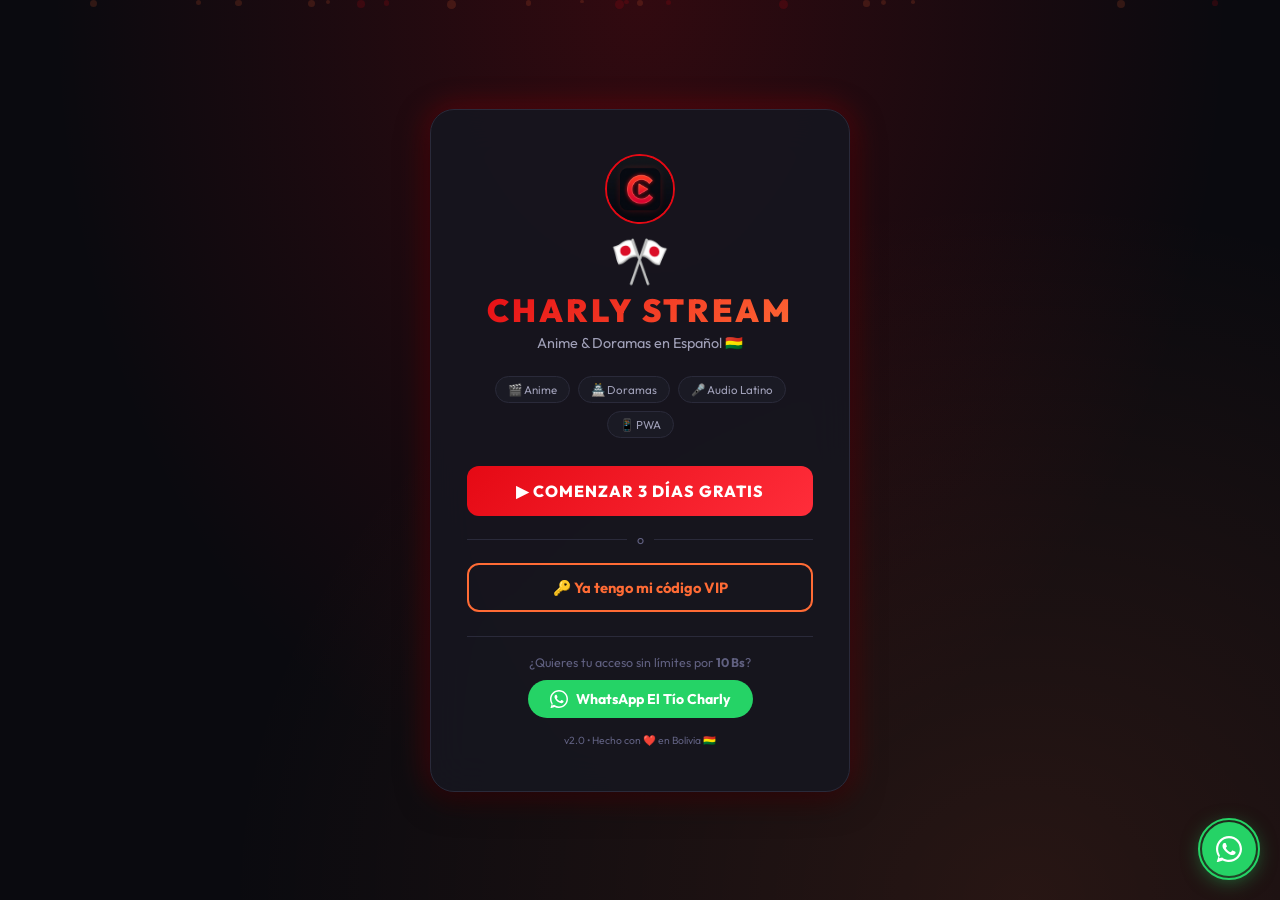
==== commit 4f1e323b: "v2.1 auto-servidores Consumet" ====
--- a/streaming/index.html
+++ b/streaming/index.html
@@ -41,25 +41,27 @@
       <span class="badge">📱 PWA</span>
     </div>
     <div class="login-form">
-      <label class="form-label" for="input-codigo">Código de acceso</label>
-      <div class="form-wrap">
-        <input id="input-codigo" class="form-input" type="text"
-          placeholder="Ej: CHARLY001" maxlength="20"
-          autocomplete="off" autocapitalize="characters">
-        <span class="form-icon">🔑</span>
-      </div>
-      <p class="form-error" id="form-error">❌ Código incorrecto. Contacta a Charly.</p>
-      <button class="btn-primary" id="btn-ingresar" onclick="ingresarConCodigo()">
-        <span>▶ ENTRAR GRATIS</span>
+      <button class="btn-primary" onclick="iniciarPruebaAutomatica()">
+        <span>▶ COMENZAR 3 DÍAS GRATIS</span>
       </button>
       <div class="divider"><span>o</span></div>
-      <button class="btn-trial" onclick="mostrarPrueba()">🎁 Quiero 7 Días GRATIS</button>
+      <button class="btn-trial" onclick="toggleCodigoVip()">🔑 Ya tengo mi código VIP</button>
+      
+      <div id="vip-input-section" style="display:none; margin-top:15px;">
+        <label class="form-label" for="input-codigo">Código de acceso VIP</label>
+        <div class="form-wrap">
+          <input id="input-codigo" class="form-input" type="text" placeholder="Ej: VIP2026" maxlength="20" autocomplete="off" autocapitalize="characters">
+          <span class="form-icon">🔑</span>
+        </div>
+        <p class="form-error" id="form-error">❌ Código incorrecto.</p>
+        <button class="btn-trial" style="background:var(--red);color:white;border:none;" onclick="ingresarConCodigo()">Entrar con VIP</button>
+      </div>
     </div>
     <div class="login-footer">
-      <p>¿Quieres renovar por <strong>5 Bs</strong>?</p>
-      <a href="https://wa.me/59165657865?text=Hola%20Charly%2C%20quiero%20acceso%20a%20Charly%20Stream" class="btn-wa" target="_blank">
+      <p>¿Quieres tu acceso sin límites por <strong>10 Bs</strong>?</p>
+      <a href="https://wa.me/59165657865?text=Hola%20El%20T%C3%ADo%20Charly%2C%20quiero%20acceso%20VIP%20a%20Charly%20Stream" class="btn-wa" target="_blank">
         <svg width="18" height="18" viewBox="0 0 24 24" fill="currentColor"><path d="M17.472 14.382c-.297-.149-1.758-.867-2.03-.967-.273-.099-.471-.148-.67.15-.197.297-.767.966-.94 1.164-.173.199-.347.223-.644.075-.297-.15-1.255-.463-2.39-1.475-.883-.788-1.48-1.761-1.653-2.059-.173-.297-.018-.458.13-.606.134-.133.298-.347.446-.52.149-.174.198-.298.298-.497.099-.198.05-.371-.025-.52-.075-.149-.669-1.612-.916-2.207-.242-.579-.487-.5-.669-.51-.173-.008-.371-.01-.57-.01-.198 0-.52.074-.792.372-.272.297-1.04 1.016-1.04 2.479 0 1.462 1.065 2.875 1.213 3.074.149.198 2.096 3.2 5.077 4.487.709.306 1.262.489 1.694.625.712.227 1.36.195 1.871.118.571-.085 1.758-.719 2.006-1.413.248-.694.248-1.289.173-1.413-.074-.124-.272-.198-.57-.347z"/><path d="M12 0C5.373 0 0 5.373 0 12c0 2.625.846 5.059 2.284 7.034L.789 23.492a.5.5 0 00.612.638l4.769-1.416A11.94 11.94 0 0012 24c6.627 0 12-5.373 12-12S18.627 0 12 0zm0 22c-2.239 0-4.308-.724-5.993-1.953l-.42-.305-2.834.841.89-2.722-.334-.444A9.96 9.96 0 012 12C2 6.477 6.477 2 12 2s10 4.477 10 10-4.477 10-10 10z"/></svg>
-        WhatsApp Charly
+        WhatsApp El Tío Charly
       </a>
     </div>
     <p class="login-version">v2.0 • Hecho con ❤️ en Bolivia 🇧🇴</p>
@@ -112,14 +114,16 @@
 
   <!-- Filtros -->
   <div class="filters-bar">
-    <button class="filter-btn active" onclick="filtrar('todo',this)" id="filter-todo">Todo</button>
+    <button class="filter-btn" onclick="filtrar('todo',this)" id="filter-todo">Todo</button>
     <button class="filter-btn" onclick="filtrar('anime',this)">🎌 Anime</button>
     <button class="filter-btn" onclick="filtrar('dorama',this)">🏯 Doramas</button>
+    <button class="filter-btn" onclick="filtrar('cdrama',this)">🇨🇳 CDrama</button>
+    <button class="filter-btn" onclick="filtrar('frutinovel',this)">🍓 Fruti Novelas</button>
     <button class="filter-btn" onclick="filtrar('pelicula',this)">🎬 Películas</button>
+    <button class="filter-btn" onclick="filtrar('telenovela',this)">🏆 Telenovelas</button>
     <button class="filter-btn filter-btn-sport" onclick="filtrar('deporte',this)">⚽ Deportes</button>
     <button class="filter-btn filter-btn-music" onclick="filtrar('musica',this)">🎵 Música</button>
     <button class="filter-btn" onclick="filtrar('dormir',this)">💤 Para Dormir</button>
-    <button class="filter-btn" onclick="filtrar('superacion',this)">💪 Superación</button>
   </div>
 
   <!-- Cargando... -->
@@ -172,6 +176,23 @@
         <a href="#" class="see-all" onclick="filtrar('anime',null);return false;">Ver todo →</a>
       </div>
       <div class="cards-row" id="grid-anime"></div>
+    </div>
+
+    <div class="section-row" id="sec-cdrama">
+      <div class="section-header">
+        <span class="section-title">🇨🇳 Doramas Chinos — CDrama</span>
+        <a href="#" class="see-all" onclick="filtrar('cdrama',null);return false;">Ver todo →</a>
+      </div>
+      <div class="cards-row" id="grid-cdrama"></div>
+    </div>
+
+    <!-- Fruti Novelas -->
+    <div class="section-row" id="sec-frutinovel">
+      <div class="section-header">
+        <span class="section-title">🍓 Fruti Novelas — Short Dramas</span>
+        <a href="#" class="see-all" onclick="filtrar('frutinovel',null);return false;">Ver todo →</a>
+      </div>
+      <div class="cards-row" id="grid-frutinovel"></div>
     </div>
 
     <!-- Doramas -->
@@ -356,15 +377,15 @@
 <div class="modal-overlay" id="modal-expiry" style="display:none">
   <div class="modal-box">
     <div class="modal-icon">⏰</div>
-    <h2 class="modal-title">¡Tu acceso expiró!</h2>
-    <p class="modal-desc">Renueva tu acceso por solo:</p>
-    <div class="modal-price">5 Bs / mes</div>
-    <a href="https://wa.me/59165657865?text=Hola%20Charly%2C%20quiero%20renovar%20mi%20acceso%20a%20Charly%20Stream%20-%205%20Bs" class="btn-wa" target="_blank">
+    <h2 class="modal-title">¡Tu tiempo de prueba ha terminado!</h2>
+    <p class="modal-desc">Paga 10bs a El Tío Charly para seguir viendo sin límites. ¡Apoya a que esta app siga existiendo y sea mejor que la competencia!</p>
+    <div class="modal-price">10 Bs</div>
+    <a href="https://wa.me/59165657865?text=Hola%20El%20T%C3%ADo%20Charly%2C%20quiero%20pagar%20los%2010bs%20para%20seguir%20viendo%20sin%20l%C3%ADmites" class="btn-wa" target="_blank">
       <svg width="18" height="18" viewBox="0 0 24 24" fill="currentColor"><path d="M17.472 14.382c-.297-.149-1.758-.867-2.03-.967-.273-.099-.471-.148-.67.15-.197.297-.767.966-.94 1.164-.173.199-.347.223-.644.075-.297-.15-1.255-.463-2.39-1.475-.883-.788-1.48-1.761-1.653-2.059-.173-.297-.018-.458.13-.606.134-.133.298-.347.446-.52.149-.174.198-.298.298-.497.099-.198.05-.371-.025-.52-.075-.149-.669-1.612-.916-2.207-.242-.579-.487-.5-.669-.51-.173-.008-.371-.01-.57-.01-.198 0-.52.074-.792.372-.272.297-1.04 1.016-1.04 2.479 0 1.462 1.065 2.875 1.213 3.074.149.198 2.096 3.2 5.077 4.487.709.306 1.262.489 1.694.625.712.227 1.36.195 1.871.118.571-.085 1.758-.719 2.006-1.413.248-.694.248-1.289.173-1.413-.074-.124-.272-.198-.57-.347z"/><path d="M12 0C5.373 0 0 5.373 0 12c0 2.625.846 5.059 2.284 7.034L.789 23.492a.5.5 0 00.612.638l4.769-1.416A11.94 11.94 0 0012 24c6.627 0 12-5.373 12-12S18.627 0 12 0zm0 22c-2.239 0-4.308-.724-5.993-1.953l-.42-.305-2.834.841.89-2.722-.334-.444A9.96 9.96 0 012 12C2 6.477 6.477 2 12 2s10 4.477 10 10-4.477 10-10 10z"/></svg>
-      Pagar 5 Bs — WhatsApp
+      Pagar 10 Bs — WhatsApp
     </a>
     <br><br>
-    <button onclick="cerrarSesion()" class="btn-logout-modal">Cerrar sesión</button>
+    <button onclick="cerrarSesion()" class="btn-logout-modal">Salir de la app</button>
   </div>
 </div>
 
--- a/streaming/styles.css
+++ b/streaming/styles.css
@@ -288,4 +288,26 @@
 .admin-code-badge.admin{background:rgba(255,107,53,.2);color:var(--orange);}
 .admin-refresh-btn{padding:9px 20px;border-radius:50px;background:var(--red);color:#fff;font-size:.82rem;font-weight:700;border:none;cursor:pointer;transition:var(--tr);}
 .admin-refresh-btn:hover{background:var(--red2);box-shadow:var(--glow);}
+
+/* SPORT / MUSIC FILTERS */
+.filter-btn-sport{border-color:rgba(34,197,94,.4);color:#22c55e;}
+.filter-btn-sport:hover,.filter-btn-sport.active{background:#22c55e;border-color:#22c55e;color:#fff;}
+.filter-btn-music{border-color:rgba(168,85,247,.4);color:#a855f7;}
+.filter-btn-music:hover,.filter-btn-music.active{background:#a855f7;border-color:#a855f7;color:#fff;}
+.card-live-badge{position:absolute;top:8px;left:8px;background:#22c55e;color:#fff;font-size:.6rem;font-weight:900;letter-spacing:1px;padding:3px 7px;border-radius:4px;animation:livePulse 1.5s infinite;}
+@keyframes livePulse{0%,100%{opacity:1;}50%{opacity:.5;}}
+
+/* MUSIC PLAYER BAR */
+.music-bar{position:fixed;bottom:0;left:0;right:0;z-index:400;background:rgba(17,17,24,.98);border-top:2px solid rgba(168,85,247,.5);backdrop-filter:blur(20px);display:flex;align-items:center;gap:14px;padding:10px 20px;box-shadow:0 -4px 30px rgba(168,85,247,.25);}
+.music-bar-thumb{width:46px;height:46px;border-radius:8px;object-fit:cover;border:2px solid rgba(168,85,247,.5);}
+.music-bar-info{flex:1;min-width:0;}
+.music-bar-title{font-size:.9rem;font-weight:700;white-space:nowrap;overflow:hidden;text-overflow:ellipsis;}
+.music-bar-artist{font-size:.75rem;color:var(--text3);margin-top:2px;}
+.music-bar-controls{display:flex;align-items:center;gap:6px;}
+.music-ctrl-btn{width:36px;height:36px;border-radius:50%;background:var(--bg3);border:1px solid var(--border);color:var(--text2);font-size:1rem;cursor:pointer;transition:var(--tr);display:flex;align-items:center;justify-content:center;}
+.music-ctrl-btn:hover{border-color:#a855f7;color:#a855f7;}
+.music-play-btn{background:#a855f7!important;color:#fff!important;border-color:#a855f7!important;width:42px!important;height:42px!important;font-size:1.1rem!important;}
+.music-play-btn:hover{background:#9333ea!important;box-shadow:0 0 20px rgba(168,85,247,.6)!important;}
+@media(max-width:600px){.music-bar{padding:8px 12px;gap:10px;}.music-bar-thumb{width:38px;height:38px;}}
+
 
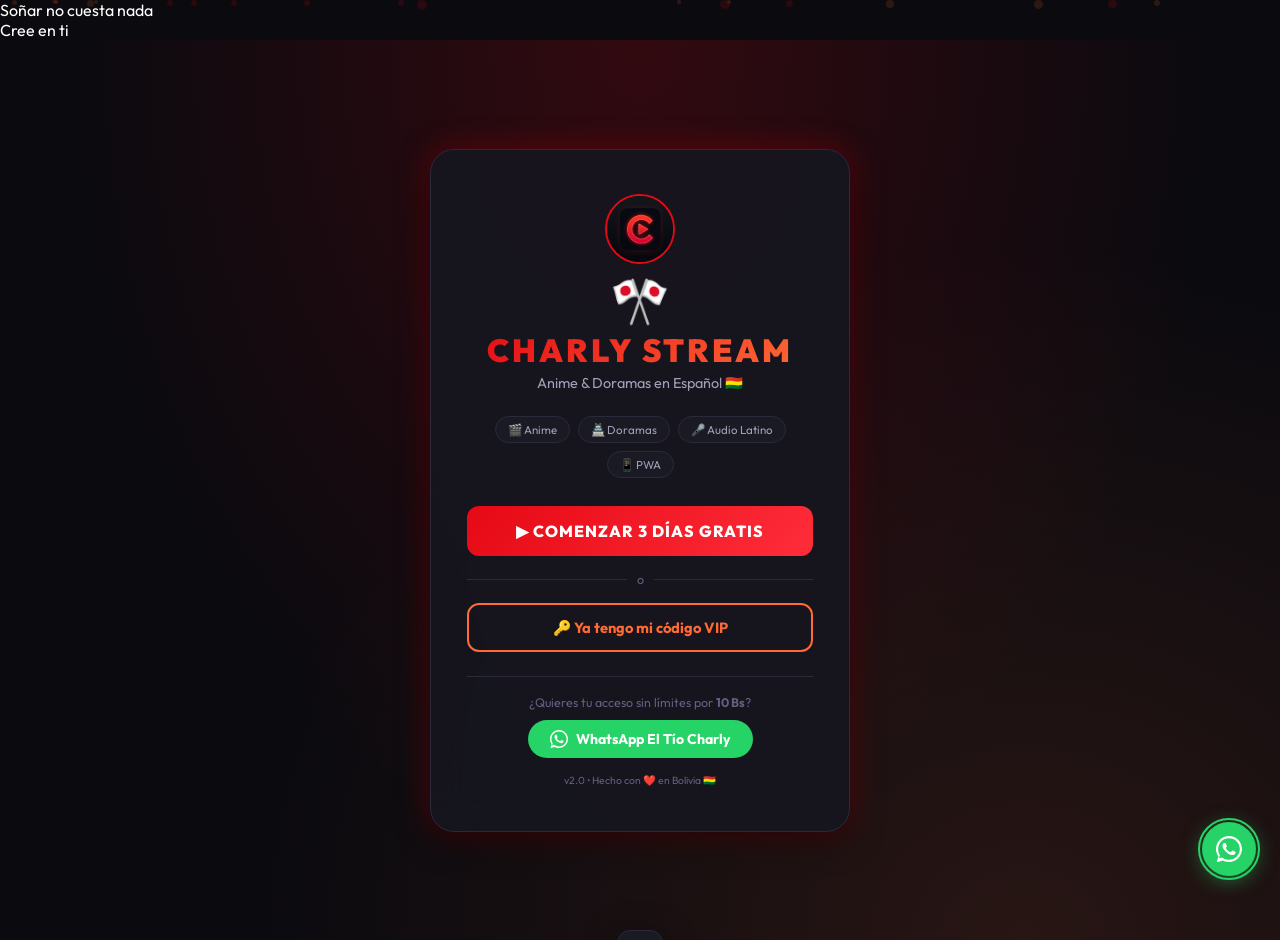
==== commit bf2395cb: "v2.1 auto-servidores Consumet" ====
--- a/streaming/index.html
+++ b/streaming/index.html
@@ -4,23 +4,33 @@
   <meta charset="UTF-8">
   <meta name="viewport" content="width=device-width, initial-scale=1.0, viewport-fit=cover">
   <title>CHARLY STREAM — Anime & Doramas en Español</title>
-  <meta name="description" content="Mira anime y doramas chinos con audio en español. La mejor plataforma de streaming gratuita de Bolivia.">
-  <meta name="theme-color" content="#e50914">
+  <meta name="description" content="Charly Stream: Anime, Doramas, Películas y Deportes. PWA Oficial">
+  <meta name="theme-color" content="#0a0a0f">
   <meta name="mobile-web-app-capable" content="yes">
   <meta name="apple-mobile-web-app-capable" content="yes">
   <meta name="apple-mobile-web-app-status-bar-style" content="black-translucent">
+  <meta name="apple-mobile-web-app-title" content="Charly Stream">
   <meta property="og:title" content="CHARLY STREAM">
   <meta property="og:description" content="Anime & Doramas en Español — Bolivia 🇧🇴">
-  <meta property="og:image" content="icons/icon-512.png">
+  <meta property="og:image" content="avatar.jpg">
   <link rel="manifest" href="manifest.json">
-  <link rel="icon" href="icons/icon-192.png">
-  <link rel="apple-touch-icon" href="icons/icon-192.png">
+  <link rel="icon" href="avatar.jpg">
+  <link rel="apple-touch-icon" href="avatar.jpg">
   <link rel="preconnect" href="https://fonts.googleapis.com">
   <link rel="preconnect" href="https://fonts.gstatic.com" crossorigin>
   <link href="https://fonts.googleapis.com/css2?family=Outfit:wght@300;400;500;600;700;800;900&display=swap" rel="stylesheet">
   <link rel="stylesheet" href="styles.css">
 </head>
 <body>
+
+<!-- SPLASH SCREEN -->
+<div id="splash-screen" class="splash-screen">
+  <div class="splash-bg" style="background-image: url('avatar.jpg');"></div>
+  <div class="splash-text">
+    <div class="splash-line1">Soñar no cuesta nada</div>
+    <div class="splash-line2">Cree en ti</div>
+  </div>
+</div>
 
 <!-- ═══════════════════════════════════════
      PAGE 1: LOGIN
--- a/streaming/styles.css
+++ b/streaming/styles.css
@@ -154,18 +154,36 @@
 .detail-tags{display:flex;gap:7px;flex-wrap:wrap;margin-bottom:20px;}
 .detail-tag{background:var(--bg3);border:1px solid var(--border);border-radius:20px;padding:4px 12px;font-size:.72rem;color:var(--text2);}
 .detail-ep-title{font-size:1rem;font-weight:800;margin-bottom:12px;}
-.detail-episodes{display:flex;flex-direction:column;gap:8px;max-height:260px;overflow-y:auto;}
-.detail-ep-item{display:flex;align-items:center;gap:12px;padding:12px 14px;background:var(--bg3);border-radius:var(--r);cursor:pointer;transition:var(--tr);border:1px solid transparent;}
-.detail-ep-item:hover{border-color:var(--red);background:rgba(229,9,20,.08);}
-.detail-ep-num{min-width:36px;height:36px;border-radius:8px;background:var(--bg2);display:flex;align-items:center;justify-content:center;font-size:.8rem;font-weight:700;color:var(--text2);}
-.detail-ep-info{flex:1;}
-.detail-ep-name{font-size:.85rem;font-weight:600;}
-.detail-ep-dur{font-size:.72rem;color:var(--text3);margin-top:2px;}
-.detail-ep-play{color:var(--red);opacity:0;transition:var(--tr);}
-.detail-ep-item:hover .detail-ep-play{opacity:1;}
+/* Episodios en cuadritos — grid fluido DramaBox style */
+.detail-episodes{
+  display:grid;
+  grid-template-columns:repeat(auto-fill,minmax(48px,1fr));
+  gap:8px;
+  max-height:350px;
+  overflow-y:auto;
+  padding-right:4px;
+}
+.detail-episodes::-webkit-scrollbar{width:4px;}
+.detail-episodes::-webkit-scrollbar-thumb{background:var(--red);border-radius:2px;}
+.detail-ep-item{
+  display:flex;flex-direction:column;align-items:center;justify-content:center;
+  padding:8px 4px;background:var(--bg3);border-radius:6px;
+  cursor:pointer;transition:transform 0.15s ease, background 0.15s ease;
+  border:1px solid rgba(255,255,255,0.05);
+  text-align:center;min-height:50px;
+}
+.detail-ep-item:hover{background:rgba(229,9,20,.12);transform:scale(1.05);border-color:var(--red);}
+.detail-ep-item.active-ep{border-color:var(--red);background:rgba(229,9,20,.2);}
+.detail-ep-item.visto{border-color:rgba(255,215,0,.4);background:rgba(255,215,0,.06);opacity:0.8;}
+.detail-ep-num{font-size:1rem;font-weight:700;color:var(--text);line-height:1;}
+.detail-ep-info{display:none;}
+.detail-ep-dur{font-size:.6rem;color:var(--gold);margin-top:2px;}
+.detail-ep-play{display:none;}
+
 .server-btns{display:flex;gap:8px;flex-wrap:wrap;}
 .server-btn{padding:8px 16px;border-radius:var(--r);border:2px solid var(--border);background:var(--bg3);color:var(--text2);font-size:.82rem;font-weight:700;transition:var(--tr);cursor:pointer;}
-.server-btn:hover,.server-btn.active{border-color:var(--red);background:rgba(229,9,20,.12);color:var(--text);}
+.server-btn:hover,.server-btn.active{border-color:var(--red);background:rgba(229,9,20,.12);color:var(--text);}
+
 /* PLAYER */
 #page-player{background:var(--bg);padding-top:60px;}
 .player-layout{display:flex;gap:0;min-height:calc(100vh - 60px);}
@@ -200,18 +218,23 @@
 .btn-share-wa{display:flex;align-items:center;gap:6px;padding:8px 14px;border-radius:50px;background:#25D366;color:#fff;font-size:.82rem;font-weight:700;transition:var(--tr);}
 .btn-share-wa:hover{background:#1da851;}
 .player-sinopsis{padding:0 16px 20px;font-size:.88rem;color:var(--text2);line-height:1.7;background:var(--bg2);margin:0 0 2px;}
-/* SIDEBAR */
-.player-sidebar{width:320px;background:var(--bg2);border-left:1px solid var(--border);display:flex;flex-direction:column;overflow:hidden;}
-.sidebar-title{padding:16px;border-bottom:1px solid var(--border);font-weight:800;font-size:.95rem;}
-.episodes-list{overflow-y:auto;flex:1;}
-.ep-item{display:flex;align-items:center;gap:12px;padding:12px 16px;border-bottom:1px solid rgba(255,255,255,.04);cursor:pointer;transition:var(--tr);}
-.ep-item:hover{background:var(--bg3);}
-.ep-item.active{background:rgba(229,9,20,.12);border-left:3px solid var(--red);}
-.ep-num-box{min-width:34px;height:34px;border-radius:7px;background:var(--bg3);display:flex;align-items:center;justify-content:center;font-size:.75rem;font-weight:700;color:var(--text2);}
-.ep-item.active .ep-num-box{background:var(--red);color:#fff;}
-.ep-info-col{flex:1;overflow:hidden;}
-.ep-name{font-size:.82rem;font-weight:600;white-space:nowrap;overflow:hidden;text-overflow:ellipsis;}
-.ep-dur{font-size:.7rem;color:var(--text3);margin-top:2px;}
+/* SIDEBAR — cuadritos de episodios */
+.player-sidebar{width:300px;background:var(--bg2);border-left:1px solid var(--border);display:flex;flex-direction:column;overflow:hidden;}
+.sidebar-title{padding:14px 16px;border-bottom:1px solid var(--border);font-weight:800;font-size:.95rem;display:flex;align-items:center;gap:6px;}
+.episodes-list{overflow-y:auto;flex:1;padding:12px;}
+.episodes-list::-webkit-scrollbar{width:4px;}
+.episodes-list::-webkit-scrollbar-thumb{background:var(--red);border-radius:2px;}
+.sidebar-ep-grid{display:grid;grid-template-columns:repeat(auto-fill,minmax(44px,1fr));gap:6px;}
+.sidebar-ep-cell{
+  display:flex;align-items:center;justify-content:center;
+  height:42px;border-radius:8px;background:var(--bg3);
+  font-size:.82rem;font-weight:700;cursor:pointer;
+  border:2px solid transparent;transition:var(--tr);color:var(--text2);
+}
+.sidebar-ep-cell:hover{border-color:var(--red);color:var(--text);transform:scale(1.08);}
+.sidebar-ep-cell.active{border-color:var(--red);background:rgba(229,9,20,.25);color:#fff;}
+.sidebar-ep-cell.visto{border-color:rgba(255,215,0,.35);color:var(--gold);}
+
 /* NEXT EP COUNTDOWN */
 .next-ep-countdown{position:fixed;bottom:24px;right:24px;z-index:300;background:rgba(22,22,31,.96);border:1px solid var(--red);border-radius:16px;padding:16px 20px;display:flex;align-items:center;gap:16px;box-shadow:var(--shadow),var(--glow);animation:slideUp .4s ease;}
 .next-ep-info{display:flex;flex-direction:column;gap:2px;}
